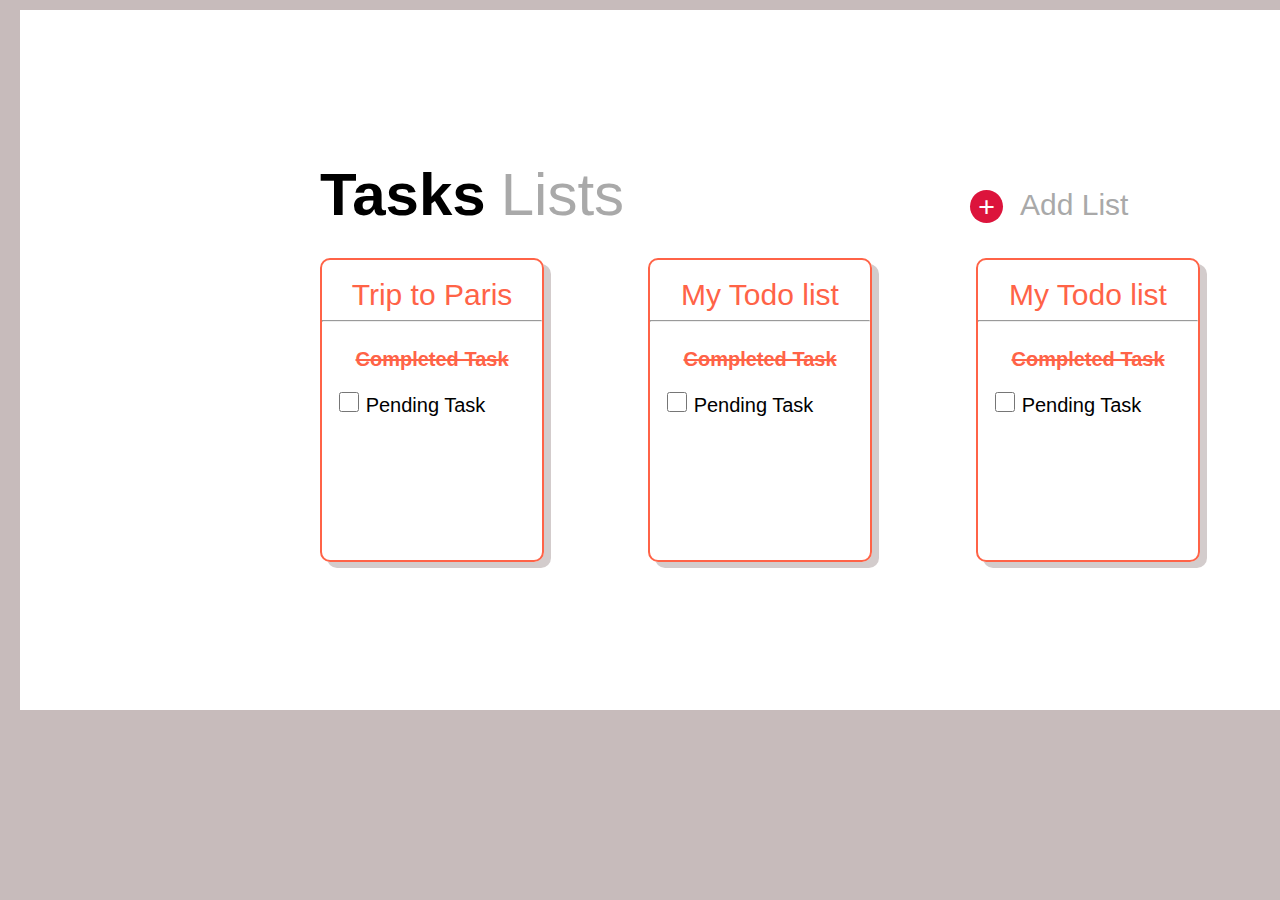
==== index.html @ bed13a72 "first commit" ====
<!DOCTYPE html>
<html lang="en">
<head>
    <meta charset="UTF-8">
    <meta http-equiv="X-UA-Compatible" content="IE=edge">
    <meta name="viewport" content="width=device-width, initial-scale=1.0">
    <title>Document</title>
    <link rel="stylesheet" href="index.css">
</head>
<body>

<div class='main'>
    <div class='p'>
       <b style="font-family:Arial, Helvetica, sans-serif">Tasks</b> <span class='text'> Lists </span></div>
    <div class='plus'>
        <a style="text-decoration: none; color: white;" href="#addnew" >+</a> 
    </div>

    <div class='listtext'> Add List</div> 
    
       <br> <br>
       <div class='parent child1'>
           <br>
           <span class='trip'> <a href="./trip.html" class="tripp"> Trip to Paris </a> </span> <hr> <br>
           <span class='strike'>Completed Task</span> <br> <br> 
           <input class='checkbox' type="checkbox" name="task1" id="task1">
           <label class="pending" for="task1">Pending Task</label>
       </div>  
       <div class='parent child2'>
           <br>
        <span class='trip'> My Todo list </span> <hr> <br>
        <span class='strike'>Completed Task</span> <br> <br>
        <input class="checkbox" type="checkbox" name="task2" id="task2">
        <label class="pending" for="task1">Pending Task</label>
        </div>
    <div class='parent child3'>
        <br>
        <span class='trip'> My Todo list </span> <hr> <br>
        <span class='strike'>Completed Task</span> <br> <br>
        <input class="checkbox" type="checkbox" name="task3" id="task2"> 
        <label class="pending" for="task1">Pending Task</label>
    </div>   

    <div id="addnew" class="overlay">
        <div class="popup">
            <p class="newlist">Add New List</p> <br> <br>
            <textarea class="area" name="" id="" cols="30" rows="10"></textarea> <br>
             <button class="button "type="submit">ADD</button>
             <a class="close" href="#">&times;</a>
        </div>
   

  </div>


</body>
</html>
---- index.css ----
body
{
    margin-top: 10px;
    margin-left: 10px;
    background-color: rgb(199, 187, 187);
}
.p
{
    font-size: 60px;
    margin-top: 50px;
    margin-left: 200px;
}

.main{

    margin-top: 10px;
    margin-left: 10px;
    background-color: white;
    padding: 100px;
    width: 1250px;
    height:500px;
    overflow-y: auto;
   
}

.text
{
    font-family: arial;
    font-stretch: ultra-condensed;
    color: darkgray;
   
}


.plus
{
    border: 0px solid;
    background-color: crimson;
    height: 33px;
    width: 33px;
    border-radius: 25px;
    margin-top: -40px;
    margin-left: 850px;
    text-align: center;
    font-weight: bolder;
    font-size: 30px;
    color: white;
}

.listtext
{
    font-family: arial;
    font-stretch: ultra-condensed;
    color: darkgray;
    margin-top: -35px;
    margin-left: 900px;
    display: block;
    font-size: 30px;
}

.parent
{
    border: 2px solid tomato;
    height: 300px;
    width: 220px;
    display: inline-block;
    border-radius: 10px;
    text-align: center;
    margin-left: 200px;
    box-shadow: 7px 6px rgb(211, 204, 204);
}

.child2
{
    margin-left: 100px;
}

.child3
{
    margin-left: 100px ;
}

.strike
{
    color:  tomato;
    text-decoration: line-through;
    text-decoration-color:solid red ;
    font-size: 20px;
    font-weight: bold;
    font-family: Arial, Helvetica, sans-serif;
}

.trip
{
    font-family: arial;
    font-stretch: ultra-condensed;
    color: tomato;
    font-size: 30px;
    text-decoration: none;
}
.tripp
{
    font-family: arial;
    font-stretch: ultra-condensed;
    color: tomato;
    font-size: 30px;
    text-decoration: none; 
}
input.checkbox
{
    font-size: 70px;
    margin-left: -40px;
    width: 20px;
    height: 20px;
}

.pending
{
   
    font-family: Arial, Helvetica, sans-serif;
    font-size: 20px;
}




  .area{

    border-radius: 3px;
    border: 1px solid tomato;
    width: 300px;
    height: 30px;
    text-decoration: none;
    margin-left: 10px;

}

.button
{
    position: absolute;
    border-radius: 30px;
    background-color: orangered;
    color: white;
    width: 75px;
    height: 41px;
    font-size: 20px;
    border-color: snow;
    text-align: center;
    margin-left: -30px;

}

.overlay {
    position: fixed;
    top: 0;
    bottom: 0;
    left: 0;
    right: 0;
    background: rgba(0, 0, 0, 0.7);
    transition: opacity 500ms;
    visibility: hidden;
    opacity: 0;
  }
  .overlay:target {
    visibility: visible;
    opacity: 1;
    position: ;
  }


  .popup {
    border: 2px solid tomato;
    margin: 200px  auto;
    padding: 40px;
    background: #fff;
    border-radius: 5px;
    height:100px;
    width: 350px;
    position: relative;
    transition: all 5s ease-in-out;
    text-align: center;
  }

 .newlist{
    margin: -10px  auto;
     text-align: center;
     font-family: Arial, Helvetica, sans-serif;
    font-size: 20px;
    color: tomato;
 }

 @media screen and (max-width: 700px){
    .main{
      width: 70%;
    }
    .popup{
      width: 70%;
    }
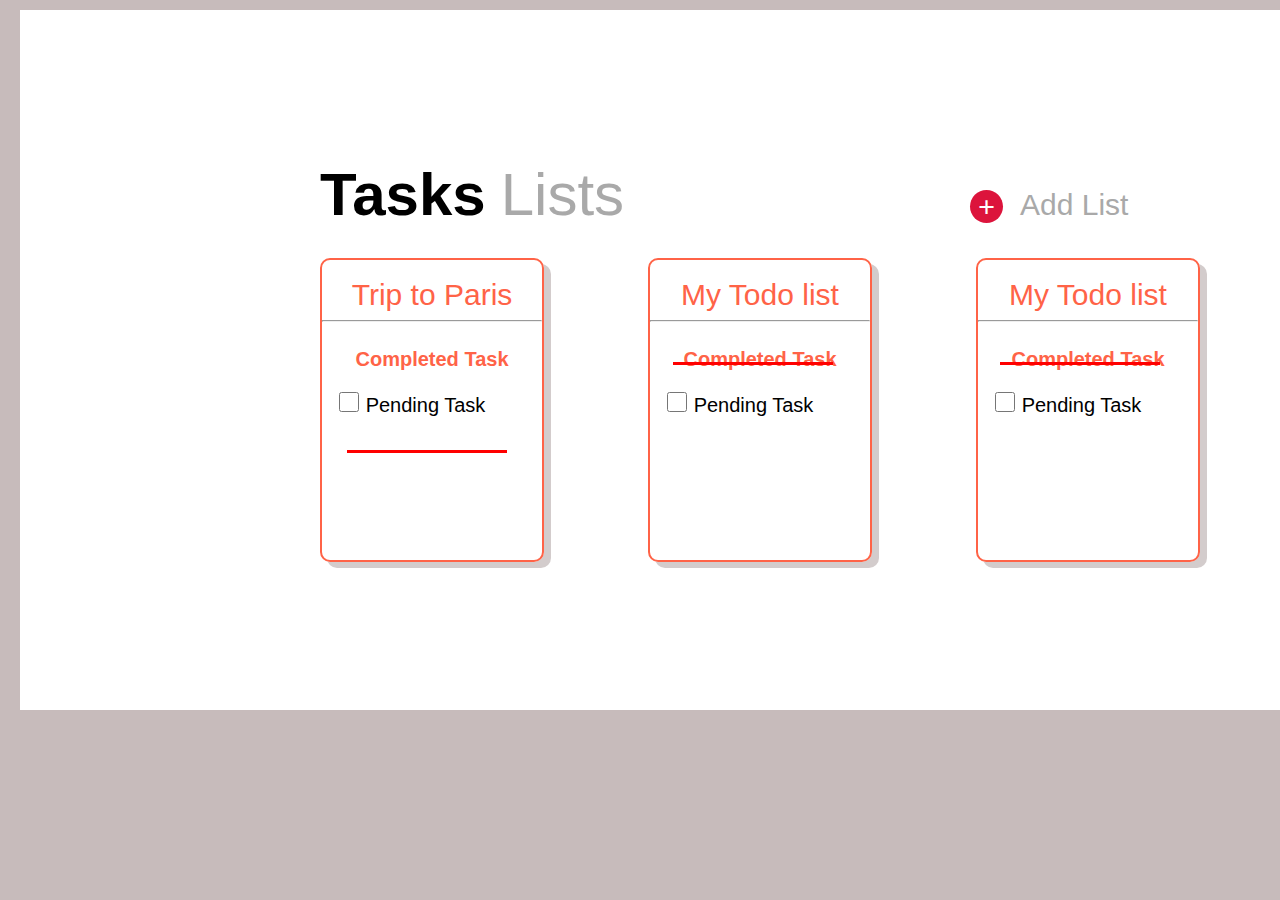
==== commit d7e60b5e: "first commit" ====
--- a/index.html
+++ b/index.html
@@ -22,21 +22,27 @@
        <div class='parent child1'>
            <br>
            <span class='trip'> <a href="./trip.html" class="tripp"> Trip to Paris </a> </span> <hr> <br>
-           <span class='strike'>Completed Task</span> <br> <br> 
+           <span class='strike'>Completed Task</span>
+           <span class='strike1'> </span>
+            <br> <br> 
            <input class='checkbox' type="checkbox" name="task1" id="task1">
            <label class="pending" for="task1">Pending Task</label>
        </div>  
        <div class='parent child2'>
            <br>
         <span class='trip'> My Todo list </span> <hr> <br>
-        <span class='strike'>Completed Task</span> <br> <br>
+        <span class='strike'>Completed Task</span> 
+        <span class='strike2'> </span>
+        <br> <br>
         <input class="checkbox" type="checkbox" name="task2" id="task2">
         <label class="pending" for="task1">Pending Task</label>
         </div>
     <div class='parent child3'>
         <br>
         <span class='trip'> My Todo list </span> <hr> <br>
-        <span class='strike'>Completed Task</span> <br> <br>
+        <span class='strike'>Completed Task</span> 
+        <span class='strike3'> </span>
+        <br> <br>
         <input class="checkbox" type="checkbox" name="task3" id="task2"> 
         <label class="pending" for="task1">Pending Task</label>
     </div>   
--- a/index.css
+++ b/index.css
@@ -83,11 +83,40 @@
 .strike
 {
     color:  tomato;
-    text-decoration: line-through;
-    text-decoration-color:solid red ;
+    /* text-decoration: 4px line-through;
+    text-decoration-color: red ; */
     font-size: 20px;
     font-weight: bold;
     font-family: Arial, Helvetica, sans-serif;
+    
+    
+}
+
+.strike1
+{
+    position: absolute;
+    width: 160px;
+    border-top: 3px solid red;
+    left: 347px;
+    top: 50%;
+}
+
+.strike2
+{
+    width: 160px;
+    border-top: 3px solid red;
+    left: 673px;
+    top: 362px;
+    position: absolute;
+}
+
+.strike3
+{
+    width: 160px;
+    border-top: 3px solid red;
+    left: 1000px;
+    top: 362px;
+    position: absolute;
 }
 
 .trip
@@ -189,10 +218,3 @@
     color: tomato;
  }
 
- @media screen and (max-width: 700px){
-    .main{
-      width: 70%;
-    }
-    .popup{
-      width: 70%;
-    }